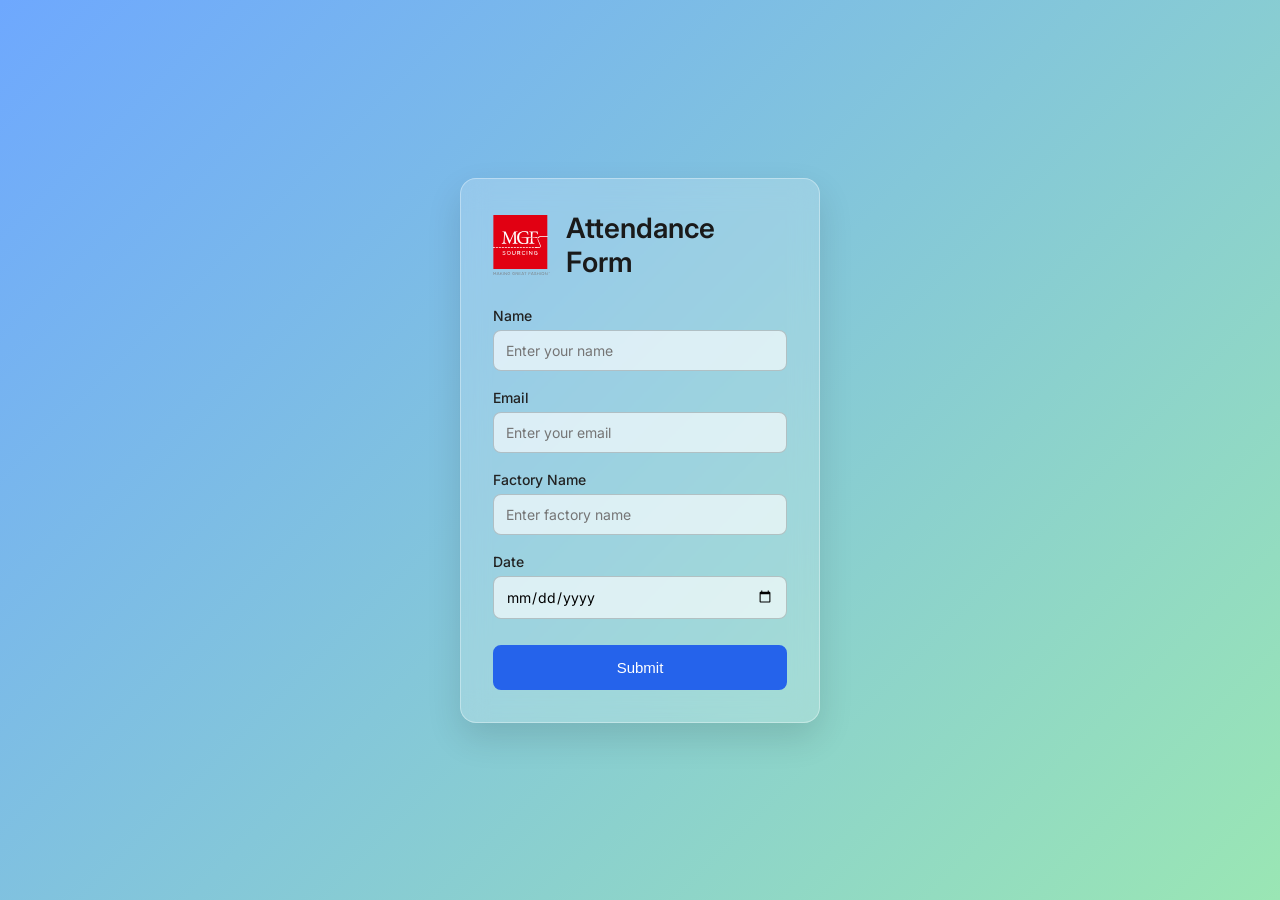
==== index.html @ 3ae7f0ce "Rename AttendanceForm.html to index.html" ====
<!DOCTYPE html>
<html lang="en">

<head>

<meta charset="UTF-8">
<meta name="viewport" content="width=device-width, initial-scale=1.0">

<title>Attendance Form</title>

<link rel="stylesheet" href="style.css">

<link href="https://fonts.googleapis.com/css2?family=Inter:wght@400;500;600&display=swap" rel="stylesheet">

</head>

<body>

<div class="container">

<div class="form-header">
<img src="MGFlogo.svg" class="logo" alt="MGF Logo">
<h1>Attendance Form</h1>
</div>

<form id="attendanceForm">

<div class="input-group">
<label>Name</label>
<input name="name" type="text" placeholder="Enter your name" required>
</div>

<div class="input-group">
<label>Email</label>
<input name="email" type="email" placeholder="Enter your email" required>
</div>

<div class="input-group">
<label>Factory Name</label>
<input name="factory" type="text" placeholder="Enter factory name" required>
</div>

<div class="input-group">
<label>Date</label>
<input name="date" type="date" required>
</div>

<button type="submit">Submit</button>

</form>

</div>

<script src="script.js"></script>

</body>

</html>
---- style.css ----
*{
box-sizing:border-box;
}

body{
font-family:'Inter',sans-serif;
background:linear-gradient(135deg,#6ea8fe,#9ae6b4);
display:flex;
justify-content:center;
align-items:center;
min-height:100vh;
margin:0;
padding:20px;
}

.container{
width:100%;
max-width:360px;
padding:32px;
border-radius:16px;
background:rgba(255,255,255,0.2);
backdrop-filter:blur(14px);
-webkit-backdrop-filter:blur(14px);
border:1px solid rgba(255,255,255,0.35);
box-shadow:0 15px 35px rgba(0,0,0,0.12);
}

.form-header{
display:flex;
align-items:center;
justify-content:center;
gap:16px;
margin-bottom:28px;
}

.logo{
height:60px;
width:auto;
}

h1{
font-size:28px;
font-weight:600;
margin:0;
color:#1a1a1a;
}

.input-group{
margin-bottom:18px;
}

label{
display:block;
margin-bottom:6px;
font-weight:500;
font-size:14px;
color:#222;
}

input{
width:100%;
padding:11px 12px;
border-radius:8px;
border:1px solid rgba(0,0,0,0.2);
background:rgba(255,255,255,0.65);
font-size:14px;
font-family:'Inter',sans-serif;
outline:none;
transition:all 0.2s ease;
}

input:focus{
border-color:#2563eb;
box-shadow:0 0 0 2px rgba(37,99,235,0.15);
background:white;
}

button{
width:100%;
margin-top:8px;
padding:12px;
background:#2563eb;
color:white;
border:2px solid #2563eb;
border-radius:8px;
font-size:15px;
font-weight:500;
cursor:pointer;
transition:all 0.25s ease;
}

button:hover{
background:white;
color:#2563eb;
}

button:active{
transform:scale(0.97);
box-shadow:inset 0 3px 6px rgba(0,0,0,0.15);
}

@media (max-width:480px){

.container{
padding:24px;
}

.logo{
height:50px;
}

h1{
font-size:24px;
}

input{
font-size:13px;
}

button{
font-size:14px;
}

}
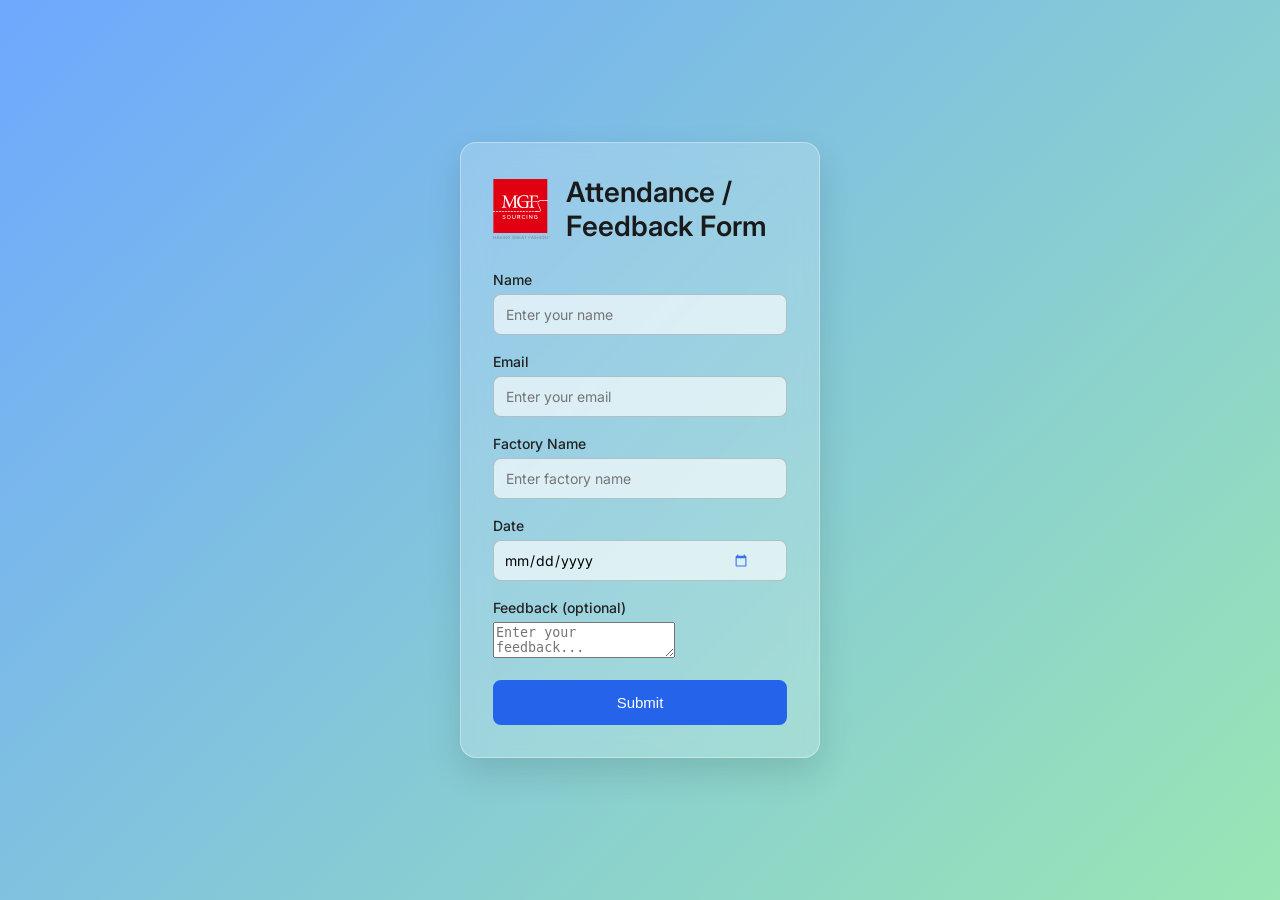
==== commit 7166b176: "Update index.html" ====
--- a/index.html
+++ b/index.html
@@ -6,8 +6,8 @@
 <meta charset="UTF-8">
 <meta name="viewport" content="width=device-width, initial-scale=1.0">
 
-<title>Attendance Form</title>
-
+<title>Attendance/Feedback Form</title>
+<link rel="icon" type="image/svg+xml" href="MGFlogo.svg">
 <link rel="stylesheet" href="style.css">
 
 <link href="https://fonts.googleapis.com/css2?family=Inter:wght@400;500;600&display=swap" rel="stylesheet">
@@ -20,7 +20,7 @@
 
 <div class="form-header">
 <img src="MGFlogo.svg" class="logo" alt="MGF Logo">
-<h1>Attendance Form</h1>
+<h1>Attendance / Feedback Form</h1>
 </div>
 
 <form id="attendanceForm">
@@ -45,7 +45,15 @@
 <input name="date" type="date" required>
 </div>
 
-<button type="submit">Submit</button>
+<div class="input-group">
+<label>Feedback (optional)</label>
+<textarea name="feedback" placeholder="Enter your feedback..."></textarea>
+</div>
+
+<button type="submit" id="submitBtn">
+<span class="btn-text">Submit</span>
+<span class="spinner"></span>
+</button>
 
 </form>
 
--- a/style.css
+++ b/style.css
@@ -87,6 +87,10 @@
 font-weight:500;
 cursor:pointer;
 transition:all 0.25s ease;
+display:flex;
+align-items:center;
+justify-content:center;
+gap:8px;
 }
 
 button:hover{
@@ -99,10 +103,132 @@
 box-shadow:inset 0 3px 6px rgba(0,0,0,0.15);
 }
 
+/* spinner */
+
+.spinner{
+width:18px;
+height:18px;
+border:3px solid transparent;
+border-top:3px solid currentColor;
+border-radius:50%;
+display:none;
+animation:spin 1s linear infinite;
+}
+
+/* loading */
+
+button.loading{
+cursor:not-allowed;
+}
+
+button.loading .spinner{
+display:inline-block;
+}
+
+button.loading .btn-text{
+display:none;
+}
+
+button.loading:hover{
+background:#2563eb;
+color:white;
+}
+
+/* success checkmark */
+
+.checkmark{
+display:none;
+font-size:18px;
+}
+
+button.success .spinner{
+display:none;
+}
+
+button.success .checkmark{
+display:inline-block;
+}
+
+/* disabled */
+
+button:disabled{
+opacity:0.85;
+cursor:not-allowed;
+pointer-events:none;
+}
+
+/* fix iPhone date input */
+
+input[type="date"]{
+width:100%;
+max-width:100%;
+padding:10px 10px;
+font-size:14px;
+white-space:nowrap;
+overflow:hidden;
+text-overflow:ellipsis;
+-webkit-appearance:none;
+appearance:none;
+}
+
+/* prevent container overflow */
+
+.input-group{
+width:100%;
+overflow:hidden;
+}
+
+/* style calendar icon */
+
+input[type="date"]::-webkit-calendar-picker-indicator{
+filter:invert(36%) sepia(92%) saturate(2400%) hue-rotate(212deg) brightness(95%) contrast(92%);
+cursor:pointer;
+}
+
+/* better spacing for icon */
+
+input[type="date"]{
+padding-right:36px;
+}
+
+/* ripple effect */
+
+button{
+position:relative;
+overflow:hidden;
+}
+
+button::after{
+content:"";
+position:absolute;
+width:0;
+height:0;
+background:rgba(255,255,255,0.4);
+border-radius:50%;
+transform:translate(-50%,-50%);
+top:50%;
+left:50%;
+opacity:0;
+transition:width 0.4s ease,height 0.4s ease,opacity 0.6s ease;
+}
+
+button:active::after{
+width:220%;
+height:220%;
+opacity:1;
+transition:0s;
+}
+
+@keyframes spin{
+0%{transform:rotate(0deg);}
+100%{transform:rotate(360deg);}
+}
+
 @media (max-width:480px){
 
 .container{
 padding:24px;
+max-width:320px;
 }
 
 .logo{
@@ -121,4 +247,4 @@
 font-size:14px;
 }
 
-}+}
